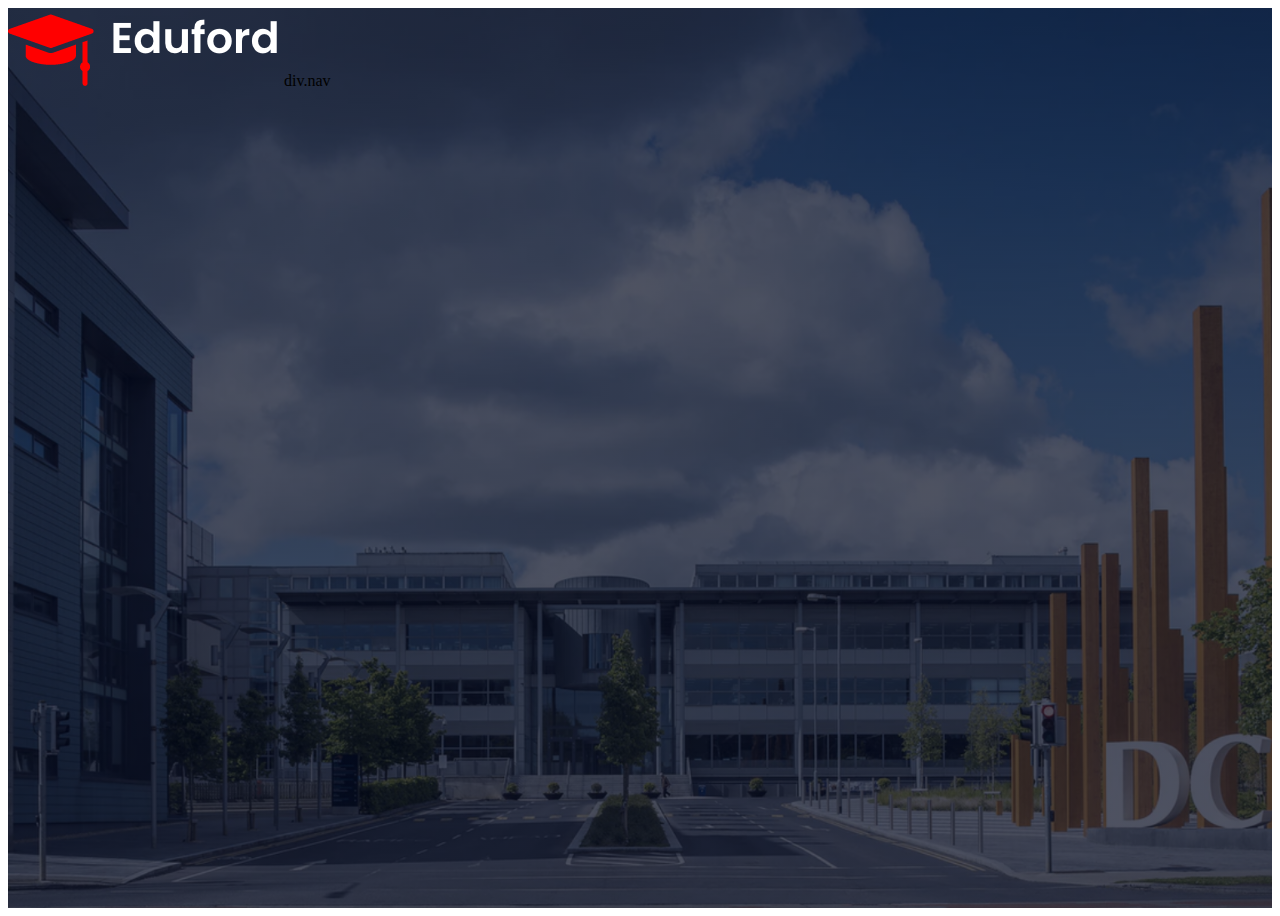
==== index.html @ 9a5fc4df "Created uniwebsite project Added index.html and style.css files. Added images folder that contains p" ====
<!DOCTYPE html>
<html lang="en">
  <head>
    <meta charset="UTF-8" />
    <meta name="viewport" content="width=device-width, initial-scale=1.0" />
    <title>Jacque's University Website</title>
    <link rel="stylesheet" href="style.css" />
  </head>
  <body>
    <section class="header">
      <nav>
        <a href="index.html"><img src="images/logo.png" /></a>
        div.nav
      </nav>
    </section>
  </body>
</html>
---- style.css ----
* {
     margin: o;
     padding: 0;
}
.header {
    min-height: 100vh;
    width: 100%;
    background-image: linear-gradient(rgba(4,9,30,0.7), rgba(4,9,30,0.7)), url(images/banner.png);
    background-position: center;
    background-size: cover;
    position: relative;
}
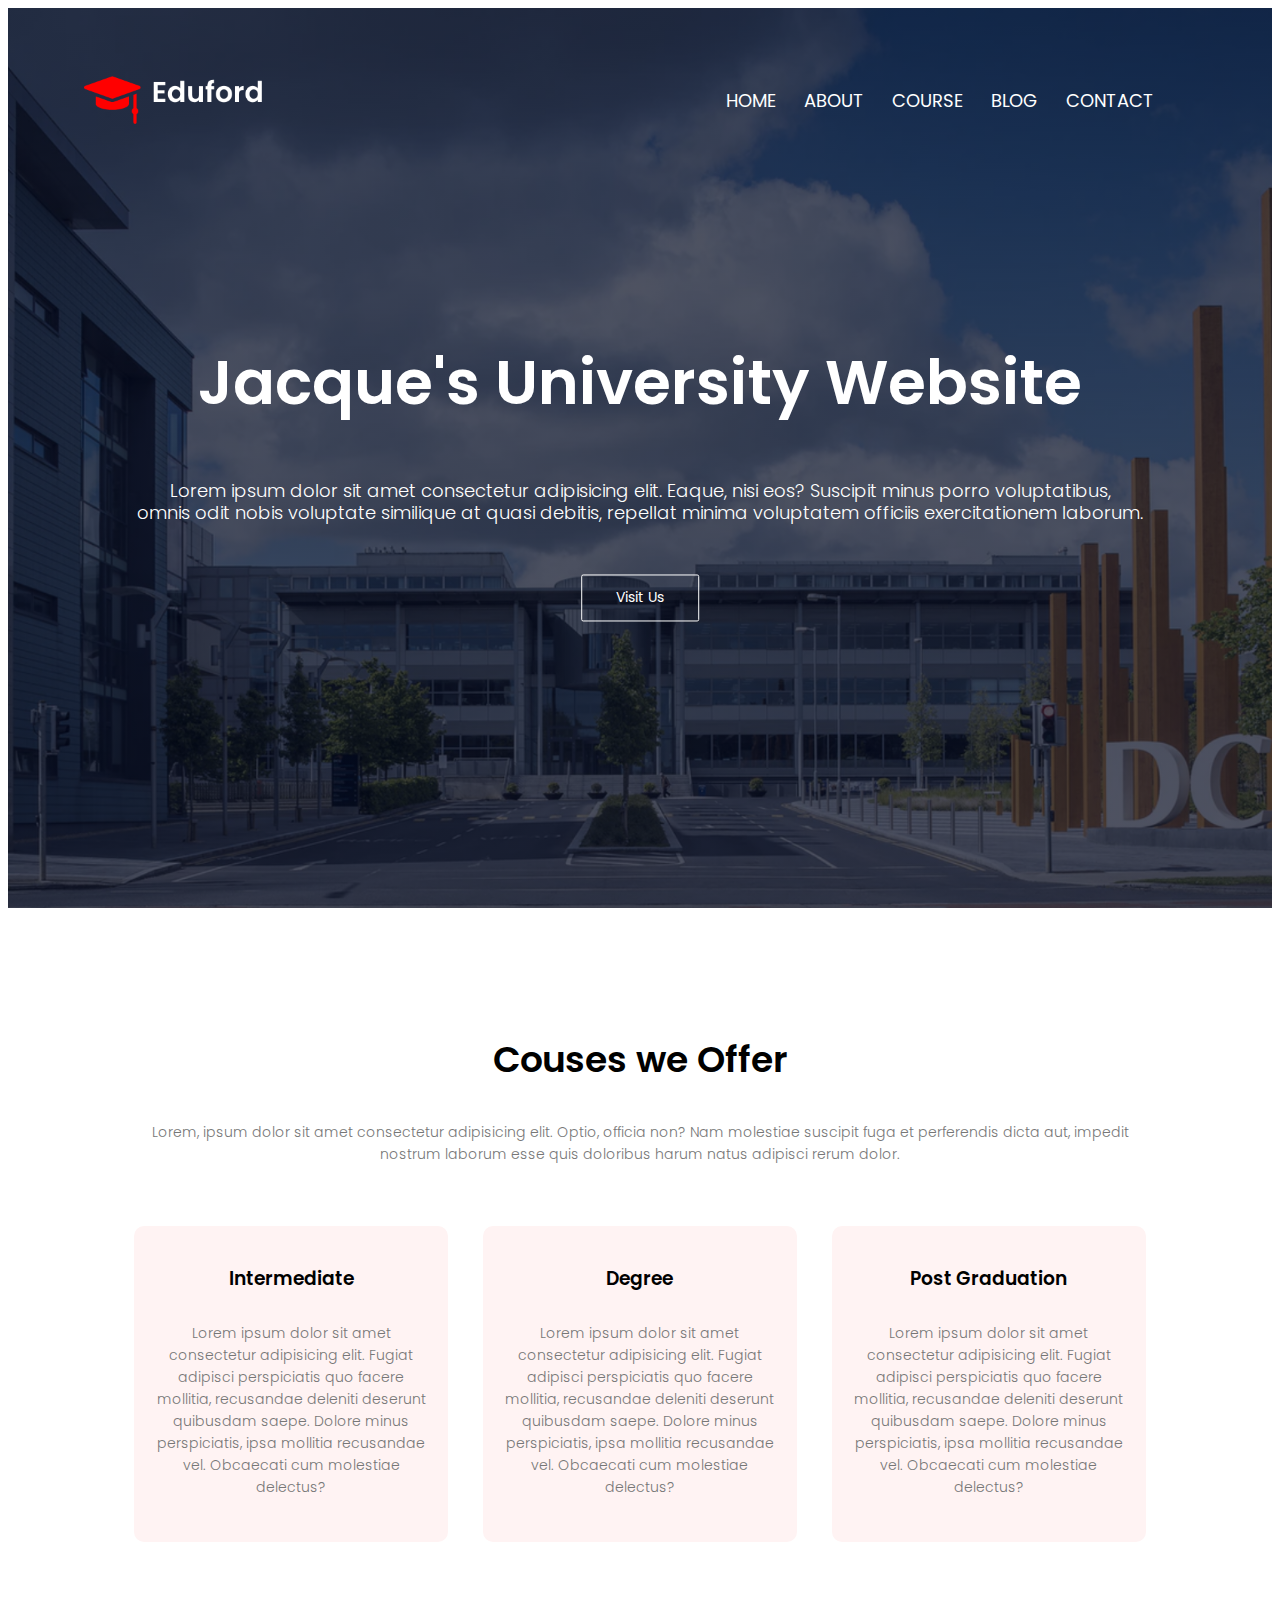
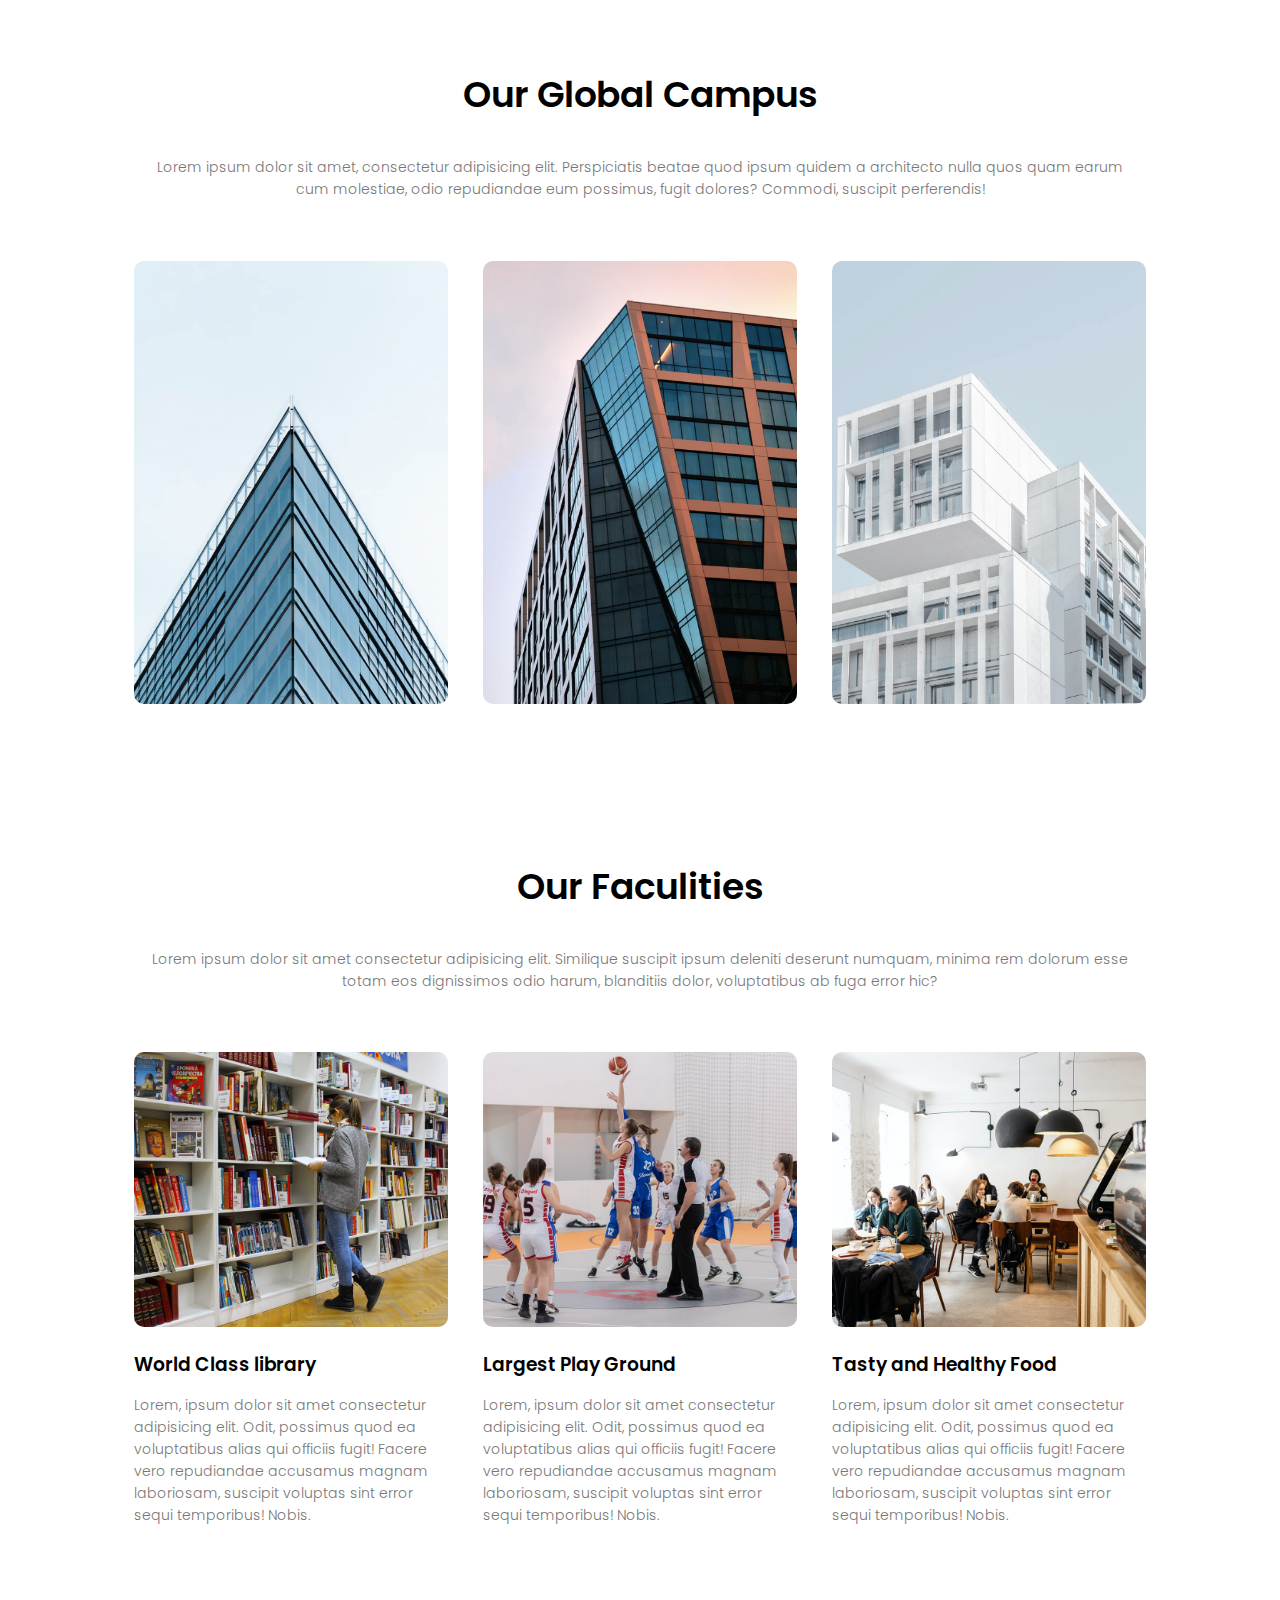
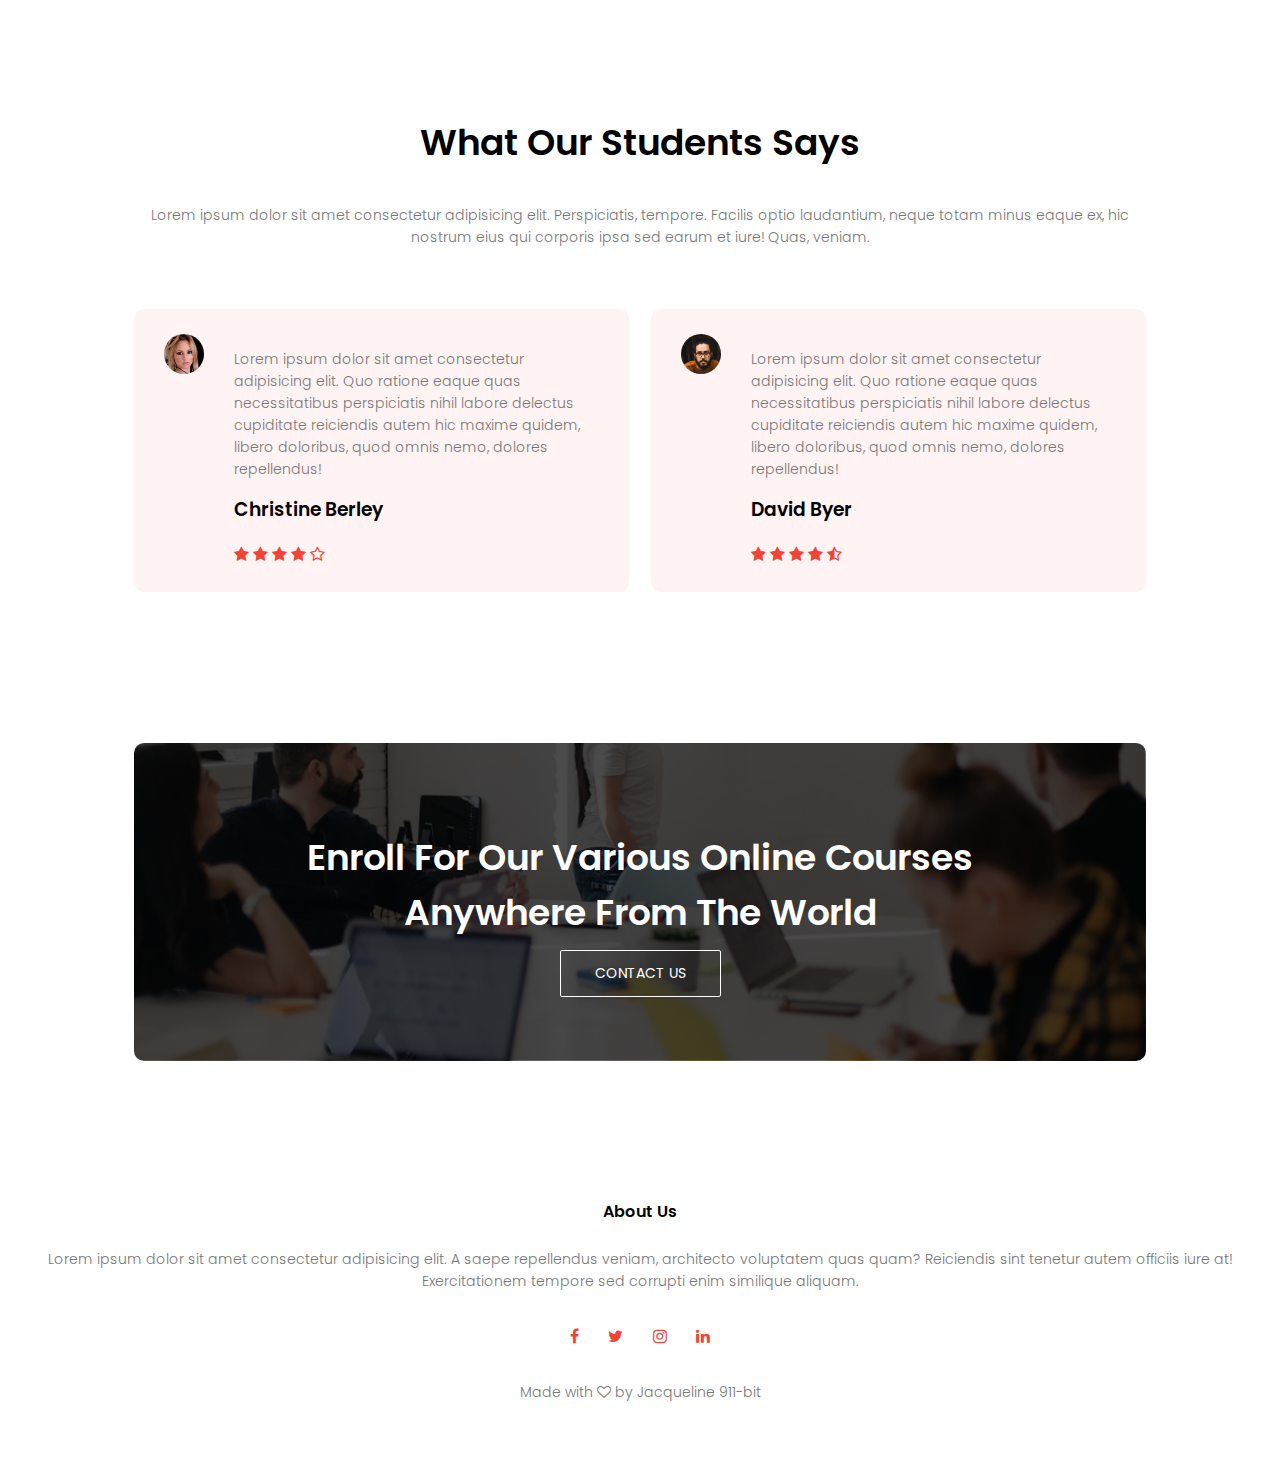
==== commit 30f9d102: "Created about.html, blog.html, contact.html and course.html files." ====
--- a/index.html
+++ b/index.html
@@ -5,13 +5,253 @@
     <meta name="viewport" content="width=device-width, initial-scale=1.0" />
     <title>Jacque's University Website</title>
     <link rel="stylesheet" href="style.css" />
+    <link rel="preconnect" href="https://fonts.googleapis.com" />
+    <link rel="preconnect" href="https://fonts.gstatic.com" crossorigin />
+    <link
+      href="https://fonts.googleapis.com/css2?family=Poppins:wght@100;200;400;600;700&display=swap"
+      rel="stylesheet"
+    />
+
+    <link
+      rel="stylesheet"
+      href="https://stackpath.bootstrapcdn.com/font-awesome/4.7.0/css/font-awesome.min.css"
+    />
   </head>
   <body>
     <section class="header">
       <nav>
         <a href="index.html"><img src="images/logo.png" /></a>
-        div.nav
+        <div class="nav-links" id="nav-links">
+          <i class="fa fa-times" onclick="hideMenu()"> Close</i>
+          <ul>
+            <li><a href="index.html">HOME</a></li>
+            <li><a href="about.html">ABOUT</a></li>
+            <li><a href="course.html">COURSE</a></li>
+            <li><a href="blog.html">BLOG</a></li>
+            <li><a href="contact.html">CONTACT</a></li>
+          </ul>
+        </div>
+        <i class="fa fa-bars" onclick="showMenu()"></i>
       </nav>
-    </section>
+      <div class="text-box">
+        <h1>Jacque's University Website</h1>
+        <p>
+          Lorem ipsum dolor sit amet consectetur adipisicing elit. Eaque, nisi
+          eos? Suscipit minus porro voluptatibus, <br />
+          omnis odit nobis voluptate similique at quasi debitis, repellat minima
+          voluptatem officiis exercitationem laborum.
+        </p>
+        <a href="" class="hero-btn">Visit Us </a>
+      </div>
+    </section>
+    <!---Course---->
+    <section class="course">
+      <h1>Couses we Offer</h1>
+      <p>
+        Lorem, ipsum dolor sit amet consectetur adipisicing elit. Optio, officia
+        non? Nam molestiae suscipit fuga et perferendis dicta aut, impedit
+        nostrum laborum esse quis doloribus harum natus adipisci rerum dolor.
+      </p>
+      <div class="row">
+        <div class="course-col">
+          <h3>Intermediate</h3>
+          <p>
+            Lorem ipsum dolor sit amet consectetur adipisicing elit. Fugiat
+            adipisci perspiciatis quo facere mollitia, recusandae deleniti
+            deserunt quibusdam saepe. Dolore minus perspiciatis, ipsa mollitia
+            recusandae vel. Obcaecati cum molestiae delectus?
+          </p>
+        </div>
+
+        <div class="course-col">
+          <h3>Degree</h3>
+          <p>
+            Lorem ipsum dolor sit amet consectetur adipisicing elit. Fugiat
+            adipisci perspiciatis quo facere mollitia, recusandae deleniti
+            deserunt quibusdam saepe. Dolore minus perspiciatis, ipsa mollitia
+            recusandae vel. Obcaecati cum molestiae delectus?
+          </p>
+        </div>
+
+        <div class="course-col">
+          <h3>Post Graduation</h3>
+          <p>
+            Lorem ipsum dolor sit amet consectetur adipisicing elit. Fugiat
+            adipisci perspiciatis quo facere mollitia, recusandae deleniti
+            deserunt quibusdam saepe. Dolore minus perspiciatis, ipsa mollitia
+            recusandae vel. Obcaecati cum molestiae delectus?
+          </p>
+        </div>
+      </div>
+    </section>
+
+    <!----Campus-->
+
+    <section class="campus">
+      <h1>Our Global Campus</h1>
+      <p>
+        Lorem ipsum dolor sit amet, consectetur adipisicing elit. Perspiciatis
+        beatae quod ipsum quidem a architecto nulla quos quam earum cum
+        molestiae, odio repudiandae eum possimus, fugit dolores? Commodi,
+        suscipit perferendis!
+      </p>
+
+      <div class="row">
+        <div class="campus-col">
+          <img src="images/london.png" />
+          <div class="layer">
+            <h3>LONDON</h3>
+          </div>
+        </div>
+
+        <div class="campus-col">
+          <img src="images/newyork.png" />
+          <div class="layer">
+            <h3>NEW YORK</h3>
+          </div>
+        </div>
+
+        <div class="campus-col">
+          <img src="images/washington.png" />
+          <div class="layer">
+            <h3>WASHINGTON</h3>
+          </div>
+        </div>
+      </div>
+    </section>
+
+    <!-----Facilities--->
+
+    <section class="facilities">
+      <h1>Our Faculities</h1>
+      <p>
+        Lorem ipsum dolor sit amet consectetur adipisicing elit. Similique
+        suscipit ipsum deleniti deserunt numquam, minima rem dolorum esse totam
+        eos dignissimos odio harum, blanditiis dolor, voluptatibus ab fuga error
+        hic?
+      </p>
+      <div class="row">
+        <div class="facilities-col">
+          <img src="images/library.png" />
+          <h3>World Class library</h3>
+          <p>
+            Lorem, ipsum dolor sit amet consectetur adipisicing elit. Odit,
+            possimus quod ea voluptatibus alias qui officiis fugit! Facere vero
+            repudiandae accusamus magnam laboriosam, suscipit voluptas sint
+            error sequi temporibus! Nobis.
+          </p>
+        </div>
+        <div class="facilities-col">
+          <img src="images/basketball.png" />
+          <h3>Largest Play Ground</h3>
+          <p>
+            Lorem, ipsum dolor sit amet consectetur adipisicing elit. Odit,
+            possimus quod ea voluptatibus alias qui officiis fugit! Facere vero
+            repudiandae accusamus magnam laboriosam, suscipit voluptas sint
+            error sequi temporibus! Nobis.
+          </p>
+        </div>
+        <div class="facilities-col">
+          <img src="images/cafeteria.png" />
+          <h3>Tasty and Healthy Food</h3>
+          <p>
+            Lorem, ipsum dolor sit amet consectetur adipisicing elit. Odit,
+            possimus quod ea voluptatibus alias qui officiis fugit! Facere vero
+            repudiandae accusamus magnam laboriosam, suscipit voluptas sint
+            error sequi temporibus! Nobis.
+          </p>
+        </div>
+      </div>
+    </section>
+
+    <!-----testimonials----->
+
+    <section class="testimonials">
+      <h1>What Our Students Says</h1>
+      <p>
+        Lorem ipsum dolor sit amet consectetur adipisicing elit. Perspiciatis,
+        tempore. Facilis optio laudantium, neque totam minus eaque ex, hic
+        nostrum eius qui corporis ipsa sed earum et iure! Quas, veniam.
+      </p>
+
+      <div class="row">
+        <div class="testimonials-col">
+          <img src="images/user1.jpg" alt="" />
+          <div>
+            <p>
+              Lorem ipsum dolor sit amet consectetur adipisicing elit. Quo
+              ratione eaque quas necessitatibus perspiciatis nihil labore
+              delectus cupiditate reiciendis autem hic maxime quidem, libero
+              doloribus, quod omnis nemo, dolores repellendus!
+            </p>
+            <h3>Christine Berley</h3>
+            <i class="fa fa-star"></i>
+            <i class="fa fa-star"></i>
+            <i class="fa fa-star"></i>
+            <i class="fa fa-star"></i>
+            <i class="fa fa-star-o"></i>
+          </div>
+        </div>
+
+        <div class="testimonials-col">
+          <img src="images/user2.jpg" alt="" />
+          <div>
+            <p>
+              Lorem ipsum dolor sit amet consectetur adipisicing elit. Quo
+              ratione eaque quas necessitatibus perspiciatis nihil labore
+              delectus cupiditate reiciendis autem hic maxime quidem, libero
+              doloribus, quod omnis nemo, dolores repellendus!
+            </p>
+            <h3>David Byer</h3>
+            <i class="fa fa-star"></i>
+            <i class="fa fa-star"></i>
+            <i class="fa fa-star"></i>
+            <i class="fa fa-star"></i>
+            <i class="fa fa-star-half-o"></i>
+          </div>
+        </div>
+      </div>
+    </section>
+
+    <!------call To Action-->
+
+    <section class="cta">
+      <h1>
+        Enroll For Our Various Online Courses <br />Anywhere From The World
+      </h1>
+      <a href="" class="hero-btn">CONTACT US</a>
+    </section>
+
+    <!------footer-->
+
+    <section class="footer">
+      <h4>About Us</h4>
+      <p>
+        Lorem ipsum dolor sit amet consectetur adipisicing elit. A saepe
+        repellendus veniam, architecto voluptatem quas quam? Reiciendis sint
+        tenetur autem officiis iure at! Exercitationem tempore sed corrupti enim
+        similique aliquam.
+      </p>
+      <div class="icons">
+        <i class="fa fa-facebook"></i>
+        <i class="fa fa-twitter"></i>
+        <i class="fa fa-instagram"></i>
+        <i class="fa fa-linkedin"></i>
+      </div>
+      <p>Made with <i class="fa fa-heart-o"></i> by Jacqueline 911-bit</p>
+    </section>
+
+    <!---Javascript for Toggle Menu-->
+
+    <script>
+      var navLinks = document.getElementById("navLinks");
+
+      function showMenu() {
+        navLinks.style.right = "0";
+      }
+      function hideMenu() {
+        navLinks.style.right = "-200px";
+      }
+    </script>
   </body>
 </html>
--- a/style.css
+++ b/style.css
@@ -1,7 +1,12 @@
 * {
      margin: o;
      padding: 0;
-}
+     font-family: 'Poppins', sans-serif;
+}
+
+/* header section */
+
+
 .header {
     min-height: 100vh;
     width: 100%;
@@ -9,4 +14,399 @@
     background-position: center;
     background-size: cover;
     position: relative;
-}+}
+
+/* navigation section */
+
+nav {
+    display: flex;
+    padding: 2% 6%;
+    justify-content: space-between;
+    align-items: center;
+}
+    nav img {
+        width: 180px;
+    }
+    .nav-links {
+        flex: 1;
+        text-align: right;
+    }
+    .nav-links ul li {
+        list-style: none;
+        display: inline-block;
+        padding: 8px 12px;
+        position: relative;
+    }
+
+/* navigation lin section */
+
+    .nav-links ul li a {
+        color: #fff;
+        text-decoration: none;
+        font-size: 18px;
+
+
+    }
+    .nav-links ul li::after {
+        content: '';
+        width: 0%;
+        height: 2px;
+        background-color: #f44336;
+        display: block;
+        margin: auto;
+        transition: 0.5s;
+    }
+
+
+/*Hover Menus */
+
+    .nav-links ul li:hover::after {
+        width: 100%;
+
+    }
+
+
+/* Banner Texts */
+
+    .text-box {
+        width: 90%;
+        color: #fff;
+        position: absolute;
+        top: 50%;
+        left: 50%;
+        transform: translate(-50%,-50%);
+        text-align: center;
+    }
+    .text-box h1 {
+        font-size: 62px;
+    }
+    .text-box p {
+        margin: 10px 0 40px;
+        font-size: 18px;
+        color: #fff;
+    }
+
+
+    /*Hero button */
+
+    .hero-btn {
+        display: inline-block;
+        text-decoration: none;
+        color: #fff;
+        border: 1px solid #fff;
+        border-radius: 2px;
+        padding: 12px 34px;
+        font-size: 14px;
+        background: transparent;
+        position: relative;
+        cursor: pointer;
+
+    }
+    .hero-btn:hover {
+        border: 1px solid #f44336;
+        background: #f44336;
+        transition: 1s;
+    }
+    nav .fa {
+        display: none;
+    }
+
+    /*Media Queries */
+
+    @media(max-width:700px) {
+        .text-box h1 {
+            font-size: 20px;
+            line-height: 2rem;
+
+        }
+        .nav-links ul li {
+            display: block;
+        }
+
+        .nav-links {
+            position: absolute;
+            color: #f44336;
+            height: 100vh;
+            width: 200px;
+            top: 0;
+            right: -200px;
+            text-align: left;
+            z-index: 2;
+            transition: 1s;
+
+
+        }
+
+        nav.fa {
+            display: block;
+            color: #fff;
+            margin: 10px;
+            font-size: 22px;
+            cursor: pointer;
+
+        }
+        
+    }
+    .nav-links ul {
+        padding: 30px;
+    }
+
+    /* Course */
+    .course {
+        width: 80%;
+        margin: auto;
+        text-align: center;
+        padding-top: 100px;
+    }
+    h1  {
+        font-size: 36px;
+        font-weight: 600;
+
+    }
+
+    p {
+        color: #777;
+        font-size: 14px;
+        font-weight: 300;
+        line-height: 22px;
+        padding: 10px;
+    }
+
+    .row {
+        margin-top: 5%;
+        display: flex;
+        justify-content: space-between;
+    }
+
+    .course-col {
+        flex-basis: 31%;
+        background-color: #fff3f3;
+        border-radius: 10px;
+        margin-bottom: 5%;
+        padding: 20px 12px;
+        box-sizing: border-box;
+        transition: 0.5s;
+
+        }
+        h3 {
+            text-align: center;
+            font-weight: 600;
+            margin: 10px o;
+
+        }
+        .course-col:hover {
+            box-shadow: 0 0 20px 0px rgba(0, 0, 0, 0.2);
+        }
+
+        @media(max-width:700px) {
+            .row {
+                flex-direction: column;
+            }
+        }
+
+        /* campus */
+
+        .campus {
+            width: 80%;
+            margin: auto;
+            text-align: center;
+            padding-top: 50px;
+        }
+        
+        .campus-col {
+            flex-basis: 31%;
+            border-radius: 10px;
+            margin-bottom: 30px;
+            position: relative;
+            overflow: hidden;
+            display: inline-block;
+        }
+        
+        .campus-col img {
+            width: 100%;
+            display: block;
+        }
+        
+        .layer {
+            background: transparent;
+            height: 100%;
+            width: 100%;
+            position: absolute;
+            top: 0;
+            left: 0;
+            transition: 0.5s;
+        } 
+        
+
+
+        .layer:hover {
+            background: rgba(226,0,0,0.7);
+        }
+
+        .layer h3 {
+            width: 100%;
+            font-weight: 500;
+            color: #fff;
+            font-size: 26px;
+            bottom: 0%;
+            left: 50%;
+            transform: translateX(-50%);
+            position: absolute;
+            opacity: 0;
+            transition: 0.5s;
+        }
+
+        .layer:hover h3 {
+            bottom: 49%;
+            opacity: 1;
+
+        }
+
+
+        /* facilities */
+
+        .facilities {
+            width: 80%;
+            margin: auto;
+            text-align: center;
+            padding-top: 100px;
+
+        }
+        .facilities-col {
+            flex-basis: 31%;
+            border-radius: 10px;
+            margin-bottom: 5%;
+            text-align: left;
+
+        }
+
+        .facilities-col img {
+            width: 100%;
+            border-radius: 10px;
+
+        }
+
+        .facilities-col p {
+            padding: 0;
+
+        }
+
+        .facilities-col h3 {
+            margin-top: 16px;
+            margin-bottom: 15px;
+            text-align: left;
+        }
+
+
+
+        /* testimonials */
+
+        .testimonials {
+            width: 80%;
+            margin: auto;
+            padding-top: 100px;
+            text-align: center;
+        }
+
+        .testimonials-col {
+            flex-basis: 44%;
+            border-radius: 10px;
+            margin-bottom: 5%;
+            text-align: left;
+            background: #fff3f3;
+            padding: 25px;
+            cursor: pointer;
+            display: flex;
+
+        }
+        .testimonials-col img {
+            height: 40px;
+            margin-left: 5px;
+            margin-right: 30px;
+            border-radius: 50px;
+        }
+        .testimonials-col p {
+            padding: 0;
+        }
+        
+        .testimonials-col h3 {
+            margin-top: 15px;
+            text-align: left;
+        }
+        .testimonials-col .fa {
+            color: #f44336;
+            }
+
+        @media(max-width: 700px) {
+            .testimonials-col img {
+                margin-left: 0px;
+                margin-right: 15px;
+            }
+        }
+        /* CTA */
+
+.cta {
+    margin: 100px auto;
+    width: 80%;
+    background-image: linear-gradient(rgba(0,0,0,0.7),rgba(0,0,0,0.7)),url(images/banner2.jpg);
+    background-position: center;
+    background-size: cover;
+    text-align: center;
+    border-radius: 10px;
+    padding: 5% 0;
+}
+.cta h1 {
+    color: white;
+    margin-bottom: 1%;
+    padding: 0;
+}
+
+@media(max-width: 700px) {
+    .cta h1 {
+        font-size: 1.4rem;
+        padding: 10px;
+        line-height: 1.5rem;
+    }
+}
+
+
+/* Footer */
+
+.footer {
+    width: 100%;
+    text-align: center;
+    padding: 2% 0;
+}
+
+.footer h4 {
+    margin-bottom: 1%;
+    margin-top: 1%;
+    font-weight: 600;
+}
+
+
+.icons .fa {
+    color: #f44336;
+    margin: 0 1%;
+    cursor: pointer;
+    padding: 1% 0;
+}
+
+.fa fa-heart-o {
+    color: #f44336;
+}
+
+
+
+
+            
+        
+
+
+        
+
+
+
+
+
+    
